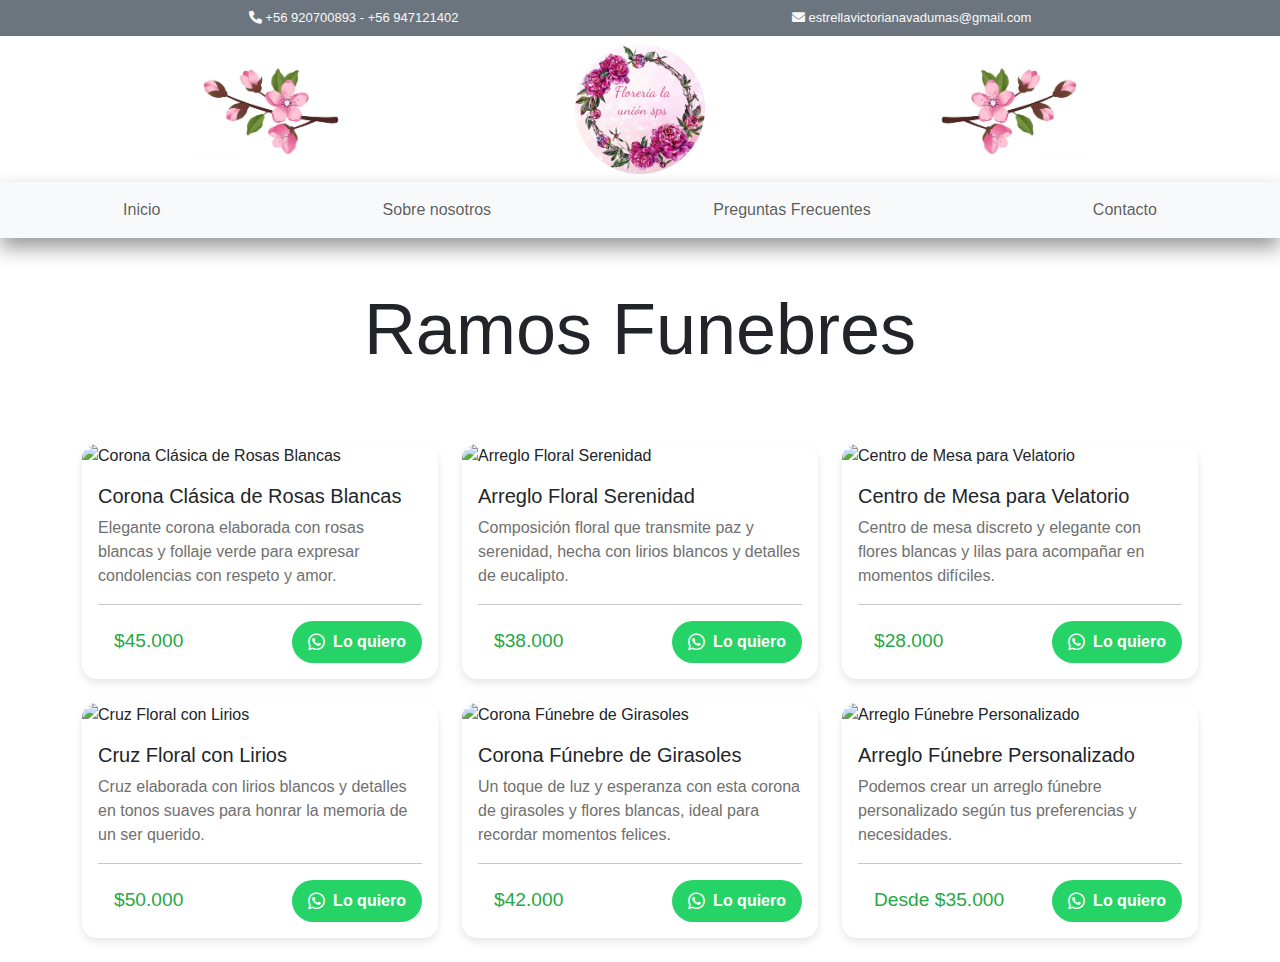
==== arreglosfunebres.html @ b2309124 "pu11" ====
<!DOCTYPE html>
<html lang="es">
<head>
  <meta charset="UTF-8">
  <meta name="viewport" content="width=device-width, initial-scale=1.0">
  <title>Arreglos Fúnebres</title>
  
  <!-- Bootstrap CSS -->
  <link href="https://cdn.jsdelivr.net/npm/bootstrap@5.3.3/dist/css/bootstrap.min.css" rel="stylesheet">

  <!-- Font Awesome para el icono de WhatsApp -->
  <link href="https://cdnjs.cloudflare.com/ajax/libs/font-awesome/6.0.0-beta3/css/all.min.css" rel="stylesheet">

  <!-- Tu CSS personalizado -->
  <link rel="stylesheet" href="./assets/css/style.css">

</head>
<body>
  <header class="bg-secondary text-light container-flex">
    <div class="container d-flex flex-wrap py-2 justify-content-around">
      <div>
        <p><i class="fa-solid fa-phone"></i>  +56 920700893 - +56 947121402</p>
      </div>
      <div>
        <p><i class="fa-solid fa-envelope"></i> estrellavictorianavadumas@gmail.com</p>
      </div>
    </div>
    <nav class="bgnav py-0">
      <div class="container d-flex justify-content-around align-items-center">
        <div class="navf"><img src="./assets/img/navflower.JPG" alt="" height="100"></div>
        <a class="navbar-brand py-2" href="./index.html">
          <img src="./assets/img/logo2.jpeg" class="rounded-circle" alt="Bootstrap" width="130" height="130">
        </a>
        <div class="navf">
          <img src="./assets/img/navflower2.jpg" alt="" height="100">
        </div>
      </div>
    </nav>
  </header>
  <nav class="navbar navbar-expand-lg bg-body-tertiary sha">
    <div class="container-fluid">
      <!-- Botón hamburguesa alineado a la derecha -->
      <button class="navbar-toggler ms-auto" type="button" data-bs-toggle="collapse" data-bs-target="#navbarNavAltMarkup" aria-controls="navbarNavAltMarkup" aria-expanded="false" aria-label="Toggle navigation">
        <span class="navbar-toggler-icon"></span>
      </button>
      <!-- Contenedor de los enlaces, alineado a la derecha -->
      <div class="collapse navbar-collapse ms-auto" id="navbarNavAltMarkup">
        <div class="navbar-nav w-100 d-flex justify-content-around">
          <a class="nav-link" href="./index.html">Inicio</a>
          <a class="nav-link" aria-current="page" href="./sn.html">Sobre nosotros</a>
          <a class="nav-link" href="./pf.html">Preguntas Frecuentes</a>
          <a class="nav-link" href="./contacto.html">Contacto</a>

        </div>
      </div>
    </div>
  </nav>
  <h1 class="text-center py-5 display-2">
    Ramos Funebres
  </h1>
  <!-- Contenedor para la grilla de arreglos fúnebres -->
  <main class="container my-4">
    <div class="row justify-content-center g-4" id="funeral-arrangements-container">
      <!-- Las cards de arreglos fúnebres se generarán aquí dinámicamente -->
    </div>
  </main>

  <!-- Bootstrap JS Bundle (Incluye Popper) -->
  <script src="https://cdn.jsdelivr.net/npm/bootstrap@5.3.3/dist/js/bootstrap.bundle.min.js"></script>
  
  <!-- Archivo JavaScript para los arreglos fúnebres -->
  <script src="./assets/js/arreglosfunebres.js"></script>

</body>
</html>
---- assets/css/style.css ----
header {
  font-size: small;
}

p {
  padding: 0;
  margin: 0;
}

menu {
  padding: 0;
}

/*COLOR FONDO NAV LOGO*/
.bgnav {
  background-color: white;
}
/*-------------------------*/


/*NAVBAR PAGINAS*/
.sha {
  box-shadow: 0 10px 20px rgba(0, 0, 0, 0.4); /* Sombra más intensa */
}
/*---------------------------*/


/*CARRUSEL DE IMAGENES*/
.carousel-item {
  position: relative; /* Para que la imagen se posicione absolutamente */
  overflow: hidden; /* Ocultamos cualquier parte de la imagen que se salga del contenedor */
  height: 450px; /* O la altura que desees para tu carrusel */
}

.carousel-item::before {
  content: ''; /* Creamos un pseudo-elemento para el fondo */
  position: absolute;
  top: 0;
  left: 0;
  width: 100%;
  height: 100%;
  background-color: rgba(255, 255, 255, 0.0); /* Fondo blanco con 20% de opacidad */
  z-index: 1; /* Aseguramos que el fondo esté sobre la imagen, pero debajo del contenido */
}

.carousel-item img {
  width: 100%; /* La imagen ocupa todo el espacio disponible */
  height: 100%; /* La imagen mantiene el tamaño del contenedor */
  object-fit: cover; /* Asegura que la imagen se recorte para cubrir el contenedor sin distorsión */
  position: absolute; /* La imagen se posiciona encima del contenedor */
  top: 0;
  left: 0;
  transition: transform 9s ease-in-out; /* Animación suave para la escala */
}

/* Aplicamos la animación solo a la imagen activa */
.carousel-item.active img {
  animation: growImage 11s ease-in-out infinite; /* Hace crecer solo la imagen */
}

/* Definición de la animación */
@keyframes growImage {
  0% {
    transform: scale(1); /* Tamaño inicial */
  }
  100% {
    transform: scale(1.20); /* Aumenta el tamaño de la imagen */
  }
}

.carousel-item-next img,
.carousel-item-prev img {
  filter: blur(2px); /* Un pequeño desenfoque para las imágenes de transición */
}

/* Estilo para el contenedor de la imagen */
.image-container {
  position: relative; /* Necesario para posicionar correctamente las imágenes */
  height: 100%;
}
/*------------------------------------------------------*/

/*TEXTO BIENVENIDOS*/
/* Estilo para el contenedor del texto */
.carousel-caption-container {
  position: absolute; /* Lo posicionamos de manera absoluta en el carrusel */
  top: 0; /* Asegura que el contenedor cubra todo el alto */
  left: 0; /* Asegura que el contenedor cubra todo el ancho */
  width: 100%; /* Asegura que el contenedor ocupe todo el ancho */
  height: 100%; /* Asegura que el contenedor ocupe todo el alto */
  display: flex; /* Activa Flexbox */
  justify-content: center; /* Centra horizontalmente */
  align-items: center; /* Centra verticalmente */
  z-index: 2; /* Asegura que el texto quede por encima de las imágenes */
  pointer-events: none; /* Evita que el texto interfiera con la interacción con el carrusel */
}
/* Estilo para el texto */
.carousel-caption {
  top: 0; /* Asegura que el contenedor cubra todo el alto */
  left: 0; /* Asegura que el contenedor cubra todo el ancho */
  width: 100%; /* Asegura que el contenedor ocupe todo el ancho */
  height: 100%; /* Asegura que el contenedor ocupe todo el alto */
  display: flex; /* Activa Flexbox */
  justify-content: center; /* Centra horizontalmente */
  align-items: center; /* Centra verticalmente */
  color: white; /* Color del texto */
  font-size: 8vw; /* Tamaño del texto */
  font-weight: bold; /* Negrita */
  text-shadow: 2px 2px 5px rgba(0, 0, 0, 0.5); /* Sombra para mejorar visibilidad */
}
/*-------------------------------------------------------------------*/


/* BOTON DE WHATSAPP*/
/* Estilo para el botón flotante de WhatsApp */
.whatsapp-btn {
  position: fixed; /* Fija el botón en la pantalla */
  bottom: 40px; /* Distancia desde el fondo */
  right: 20px; /* Distancia desde el lado derecho */
  width: 60px; /* Tamaño del botón */
  height: 60px; /* Tamaño del botón */
  border-radius: 50%; /* Hacerlo redondo */
  background-color: #25d366; /* Fondo verde de WhatsApp */
  display: flex;
  justify-content: center;
  align-items: center;
  box-shadow: 0 4px 8px rgba(0, 0, 0, 0.3); /* Sombra para darle efecto de flotante */
  z-index: 1000; /* Asegura que el botón siempre esté encima de otros elementos */
  transition: all 0.3s ease; /* Suaviza las transiciones */
}
.whatsapp-icon {
  width: 30px; /* Tamaño del icono de WhatsApp */
  height: 30px;
}
/* Efecto hover para resaltar el botón */
.whatsapp-btn:hover {
  transform: scale(1.1); /* Hace que el botón se agrande un poco cuando pasa el mouse */
}


/* BOTON DE SCROLL*/
/* Estilo para el botón de subir al principio */
.scroll-to-top-btn {
  display: none; /* Inicialmente oculto */
  position: fixed; /* Fija el botón en la pantalla */
  bottom: 120px; /* Distancia desde el fondo */
  right: 20px; /* Distancia desde el lado derecho */
  width: 60px; /* Tamaño del botón */
  height: 60px; /* Tamaño del botón */
  border-radius: 50%; /* Hace que sea redondo */
  background-color: #007bff9f; /* Fondo azul */
  color: white; /* Color del icono */
  justify-content: center;
  align-items: center;
  box-shadow: 0 4px 8px rgba(0, 0, 0, 0.3); /* Sombra para dar efecto flotante */
  z-index: 1000; /* Asegura que el botón quede encima de otros elementos */
  transition: all 0.3s ease; /* Suaviza las transiciones */
  font-size: 24px; /* Tamaño del icono */
  cursor: pointer; /* Cambia el cursor a mano cuando pasa sobre el botón */
}
/* Efecto hover para resaltar el botón */
.scroll-to-top-btn:hover {
  transform: scale(1.1); /* Agranda el botón ligeramente cuando se pasa el mouse */
}
/* Estilo para el icono dentro del botón */
.scroll-to-top-btn i {
  font-size: 30px; /* Tamaño del icono */
}
/*----------------------------------------------------*/

/*MEDIA QUERYS*/
/* Media query para pantallas más pequeñas (móviles) */
@media (max-width: 768px) {
  .carousel-item {
    height: 300px; /* Ajustamos la altura para vista móvil */
  }
  .navf {
    display: none;
  }
}

article {
  height: 160px
}

@import url('https://fonts.googleapis.com/css2?family=Raleway:ital,wght@0,100..900;1,100..900&family=Roboto:wght@300;500&display=swap');
* {
  font-family: "Roboto", sans-serif;
  font-weight: 300;
  font-style: normal;
}

.titulocard {
  font-family: "Roboto", sans-serif;
  font-weight: 300;
  font-style: normal;
  color: #212529;
}

.roboto-medium {
  font-family: "Roboto", sans-serif;
  font-weight: 500;
  font-style: normal;
  color: #28a745;
  font-size: larger;
}

.bg-green {background-color:#28a745;}

.txt-gris {color: #707070;}


/* Estilo personalizado para el botón "Ver más productos" */
.btn-view-more {
  background-color: #e91e63; /* Color rosado vibrante */
  color: white;
  padding: 12px 30px;
  font-size: 1.2rem;
  font-weight: bold;
  border-radius: 50px; /* Bordes redondeados */
  text-transform: uppercase;
  letter-spacing: 1px;
  transition: all 0.3s ease-in-out;
  text-decoration: none; /* Elimina el subrayado del enlace */
  display: inline-flex;
  align-items: center;
  gap: 10px; /* Espacio entre el texto y el icono */
  box-shadow: 0 4px 8px rgba(0, 0, 0, 0.2); /* Sombra para resaltar el botón */
}

.btn-view-more:hover {
  background-color: #d81b60; /* Color más oscuro al pasar el mouse */
  transform: scale(1.05); /* Efecto de agrandamiento sutil */
  box-shadow: 0 6px 12px rgba(0, 0, 0, 0.3); /* Sombra más pronunciada en hover */
}

.btn-view-more i {
  font-size: 1.2rem;
}


/* Estilo para las cards */
.card {
  transition: transform 0.3s ease, box-shadow 0.3s ease; /* Transición suave para el agrandamiento y la sombra */
  border: none; /* Eliminamos el borde predeterminado para un look más limpio */
  box-shadow: 0 4px 8px rgba(0, 0, 0, 0.1); /* Sombra sutil por defecto */
  border-radius: 15px; /* Bordes ligeramente redondeados para suavizar el diseño */
  overflow: hidden; /* Asegura que las imágenes no sobresalgan */
}

/* Efecto al pasar el mouse */
.card:hover {
  transform: scale(1.05); /* Agranda la card un 5% */
  box-shadow: 0 8px 16px rgba(0, 0, 0, 0.2); /* Sombra más pronunciada al hacer hover */
}

/* Estilo para las imágenes dentro de las cards */
.card-img-top {
  transition: transform 0.3s ease; /* Suaviza el efecto de la imagen */
}

/* Efecto sutil en la imagen al hacer hover */
.card:hover .card-img-top {
  transform: scale(1.05); /* La imagen también se agranda ligeramente */
}


/* Estilo para el botón de WhatsApp */
.btn-whatsapp {
  background-color: #25D366; /* Color verde de WhatsApp */
  color: white;
  padding: 8px 15px;
  border-radius: 25px;
  font-weight: bold;
  text-decoration: none;
  display: inline-flex;
  align-items: center;
  gap: 8px; /* Espacio entre el icono y el texto */
  transition: all 0.3s ease;
}

/* Efecto al pasar el mouse */
.btn-whatsapp:hover {
  background-color: #1ebe5d; /* Verde más oscuro al pasar el mouse */
  transform: scale(1.05); /* Agranda ligeramente el botón */
  box-shadow: 0 4px 8px rgba(0, 0, 0, 0.2); /* Sombra para el efecto flotante */
}

/* Icono de WhatsApp */
.btn-whatsapp i {
  font-size: 1.2rem;
}

.he {
  width: 28rem;
}

.im {
  height: 28rem;
}

.ctext {
  height: 7rem;
}

.tituloc {
  height: 3rem;
}

.card {
  width: 100%;
}

.valor {
  font-weight: bold;
}

.text-justify {
  text-align: justify;
}
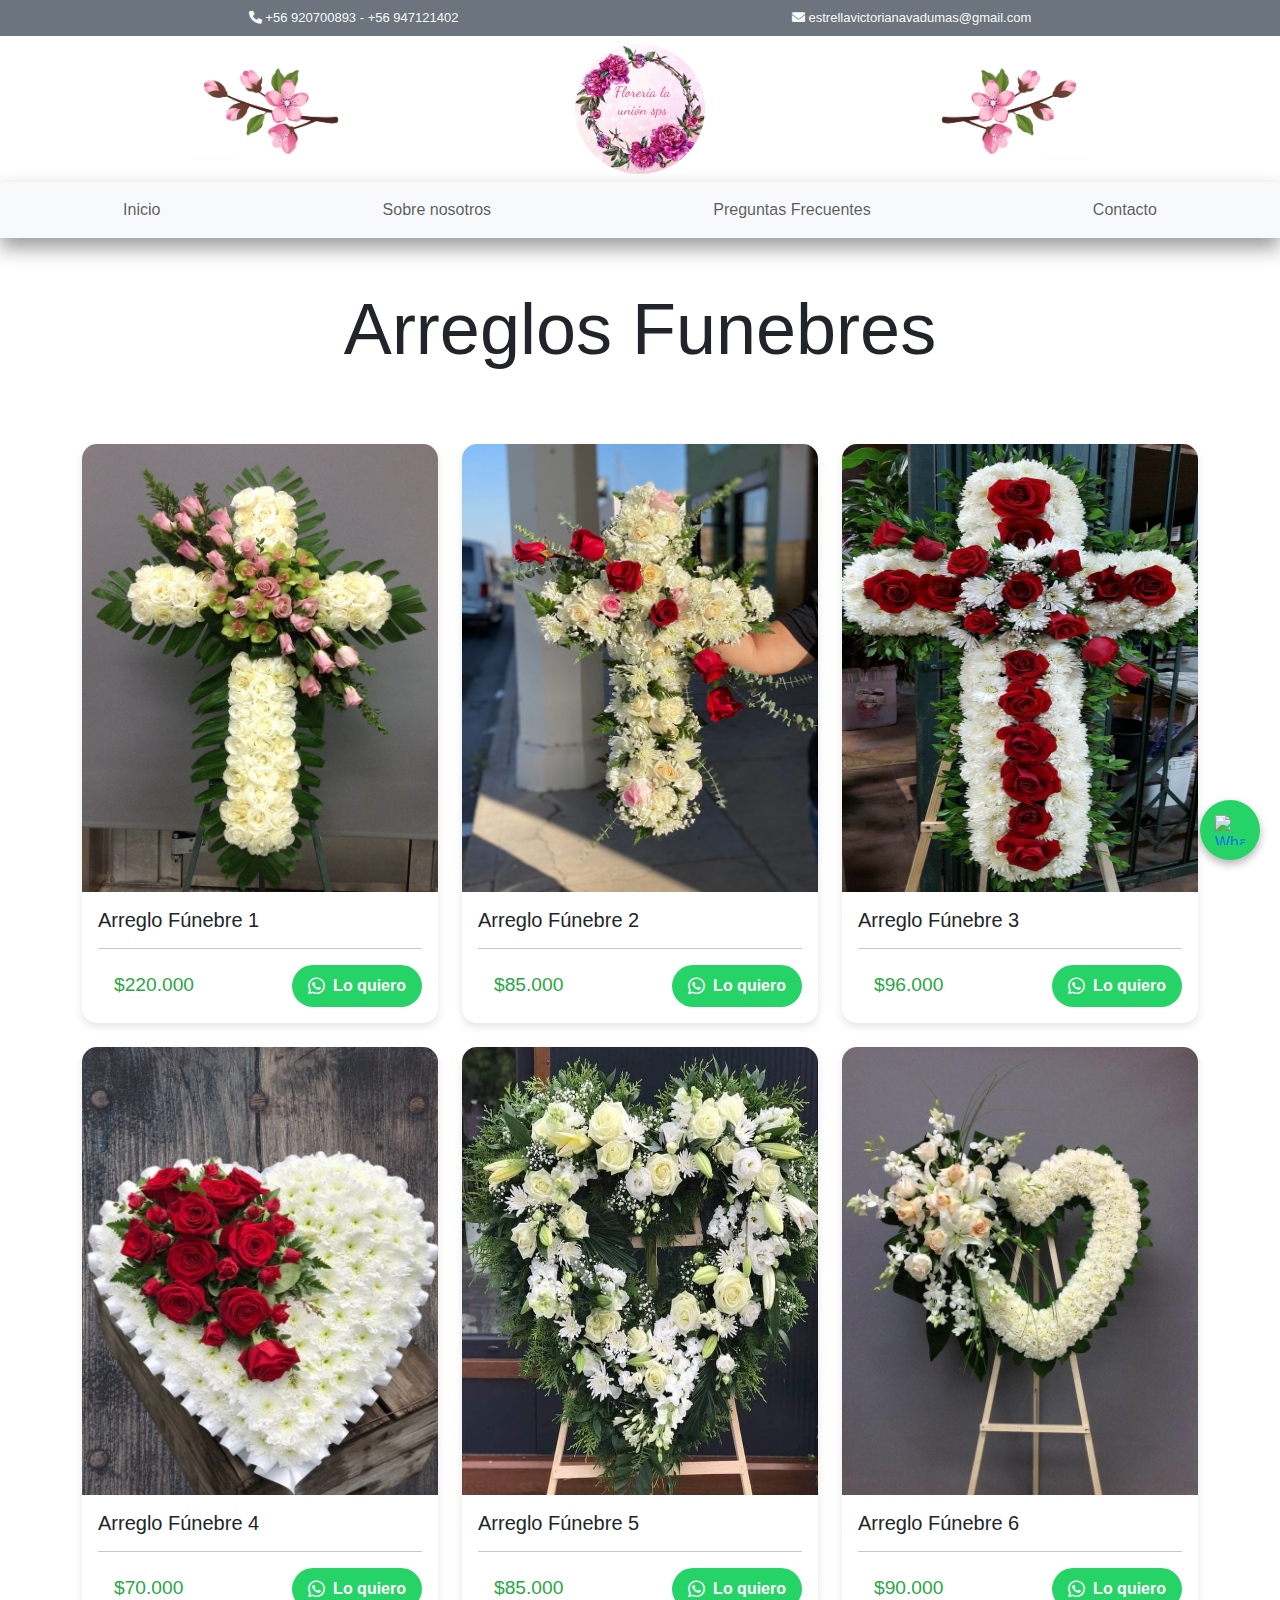
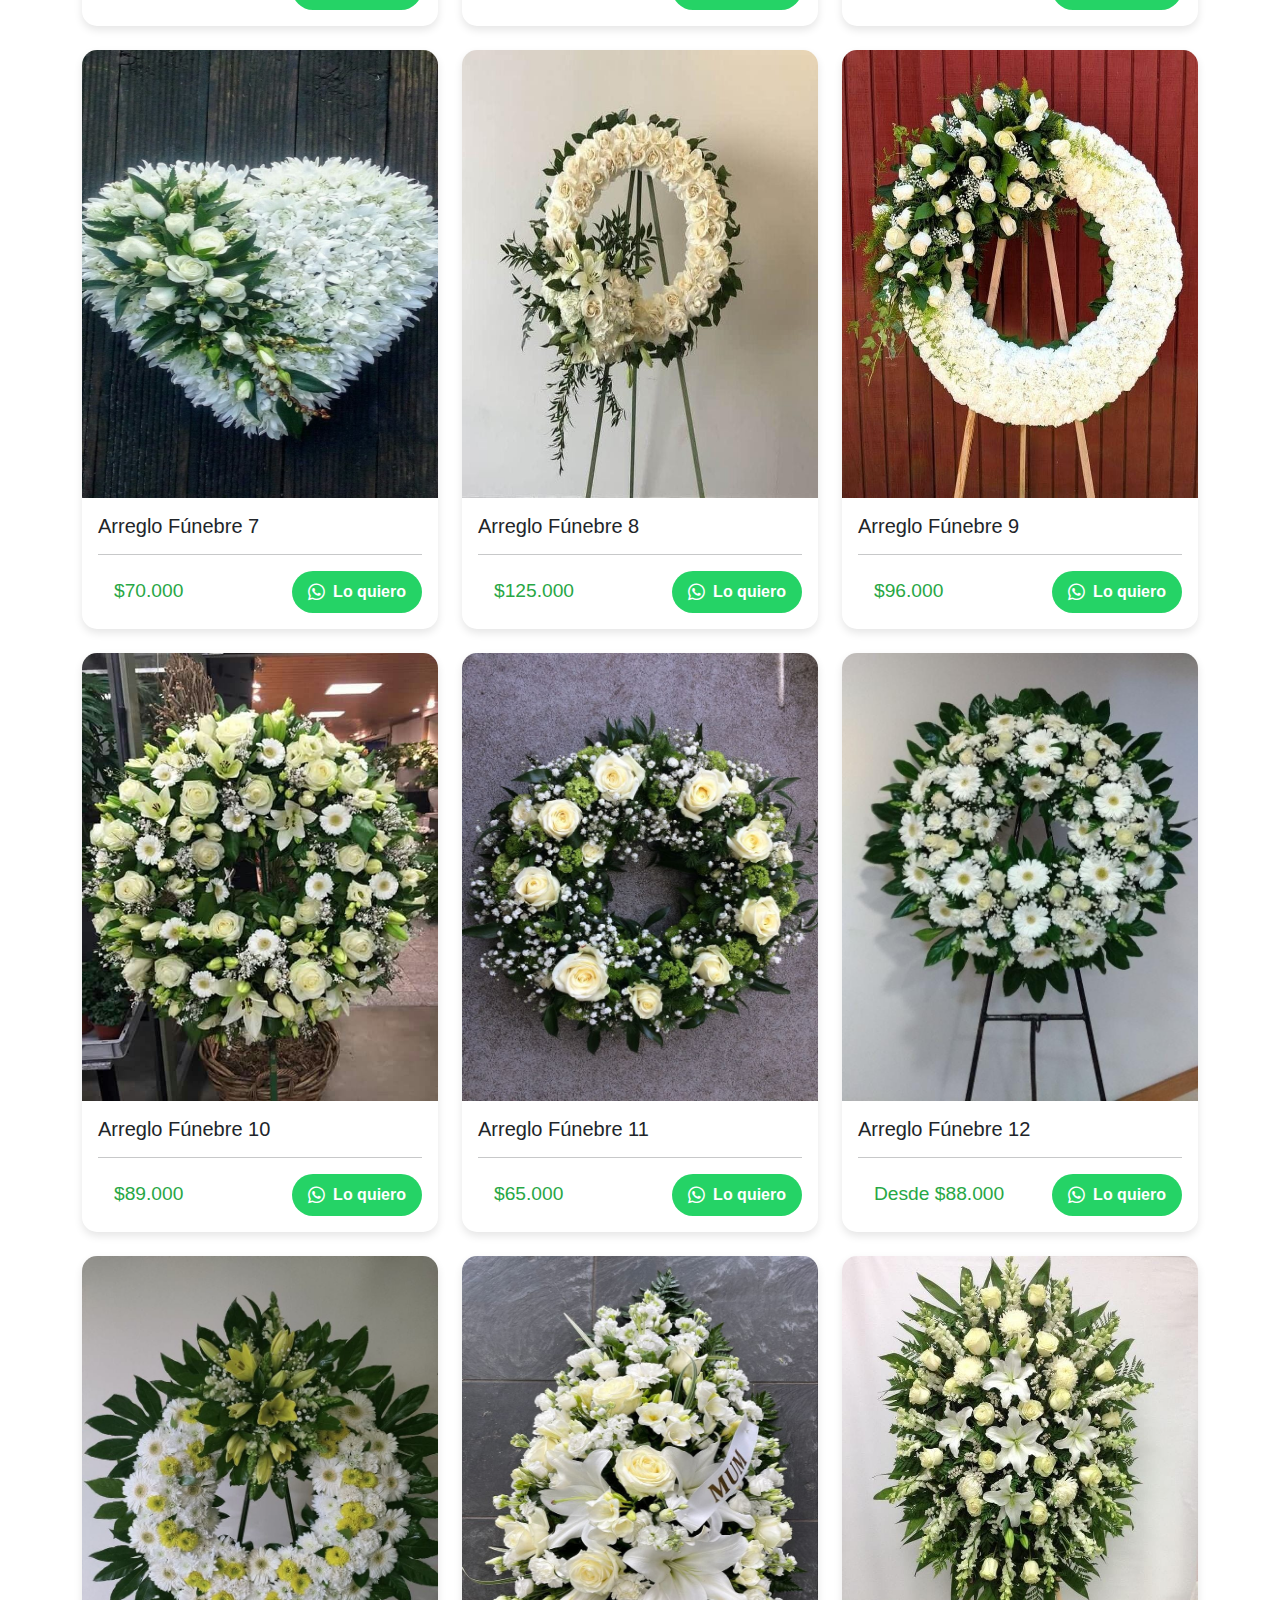
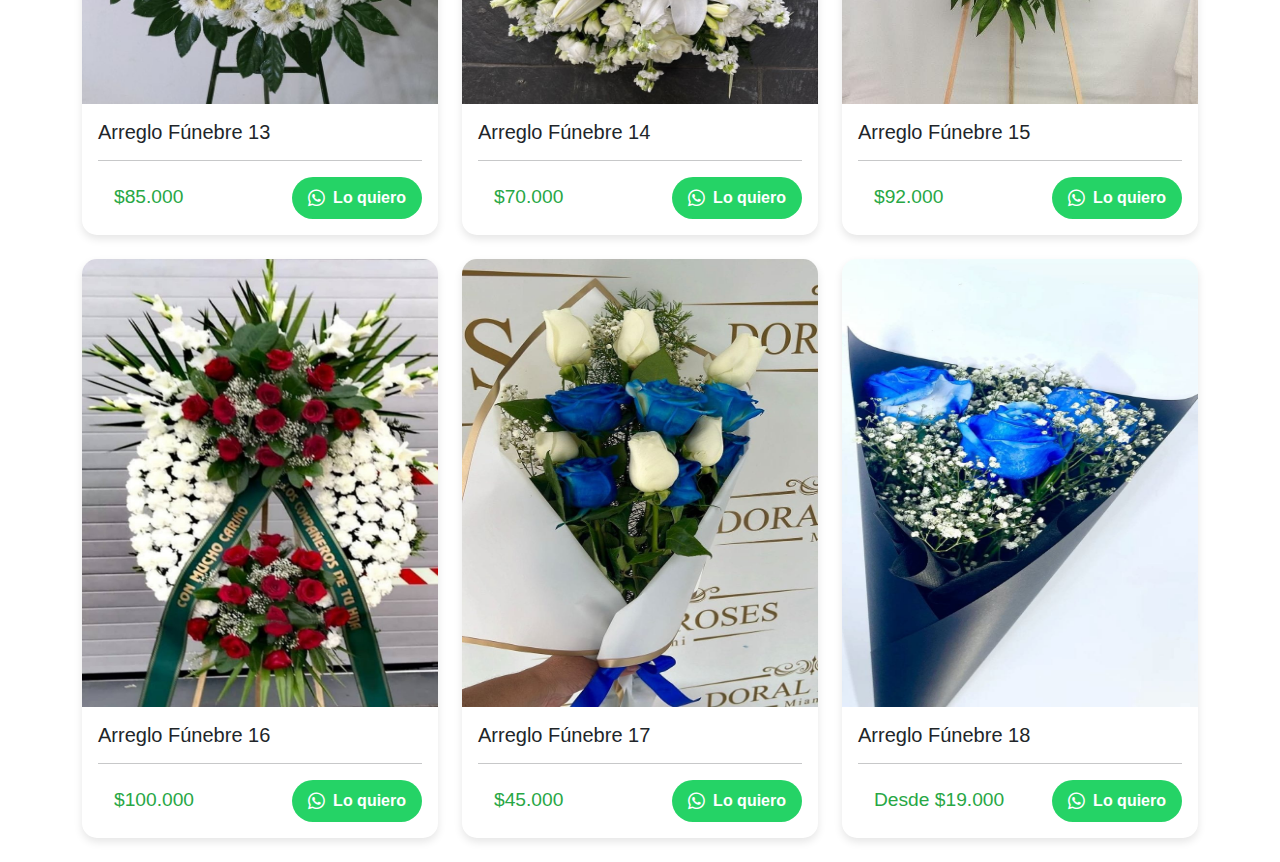
==== commit 3121d1fa: "pu13" ====
--- a/arreglosfunebres.html
+++ b/arreglosfunebres.html
@@ -56,7 +56,7 @@
     </div>
   </nav>
   <h1 class="text-center py-5 display-2">
-    Ramos Funebres
+    Arreglos Funebres
   </h1>
   <!-- Contenedor para la grilla de arreglos fúnebres -->
   <main class="container my-4">
@@ -64,6 +64,16 @@
       <!-- Las cards de arreglos fúnebres se generarán aquí dinámicamente -->
     </div>
   </main>
+
+  <!-- Botón de WhatsApp -->
+<a href="https://wa.me/1234567890" class="whatsapp-btn" target="_blank">
+  <img src="https://upload.wikimedia.org/wikipedia/commons/6/6b/WhatsApp.svg" alt="WhatsApp" class="whatsapp-icon">
+</a>
+
+<!-- Botón de subir -->
+<a href="#top" class="scroll-to-top-btn" id="scrollToTopBtn">
+  <i class="fas fa-arrow-up"></i> <!-- Icono de flecha hacia arriba -->
+</a>
 
   <!-- Bootstrap JS Bundle (Incluye Popper) -->
   <script src="https://cdn.jsdelivr.net/npm/bootstrap@5.3.3/dist/js/bootstrap.bundle.min.js"></script>
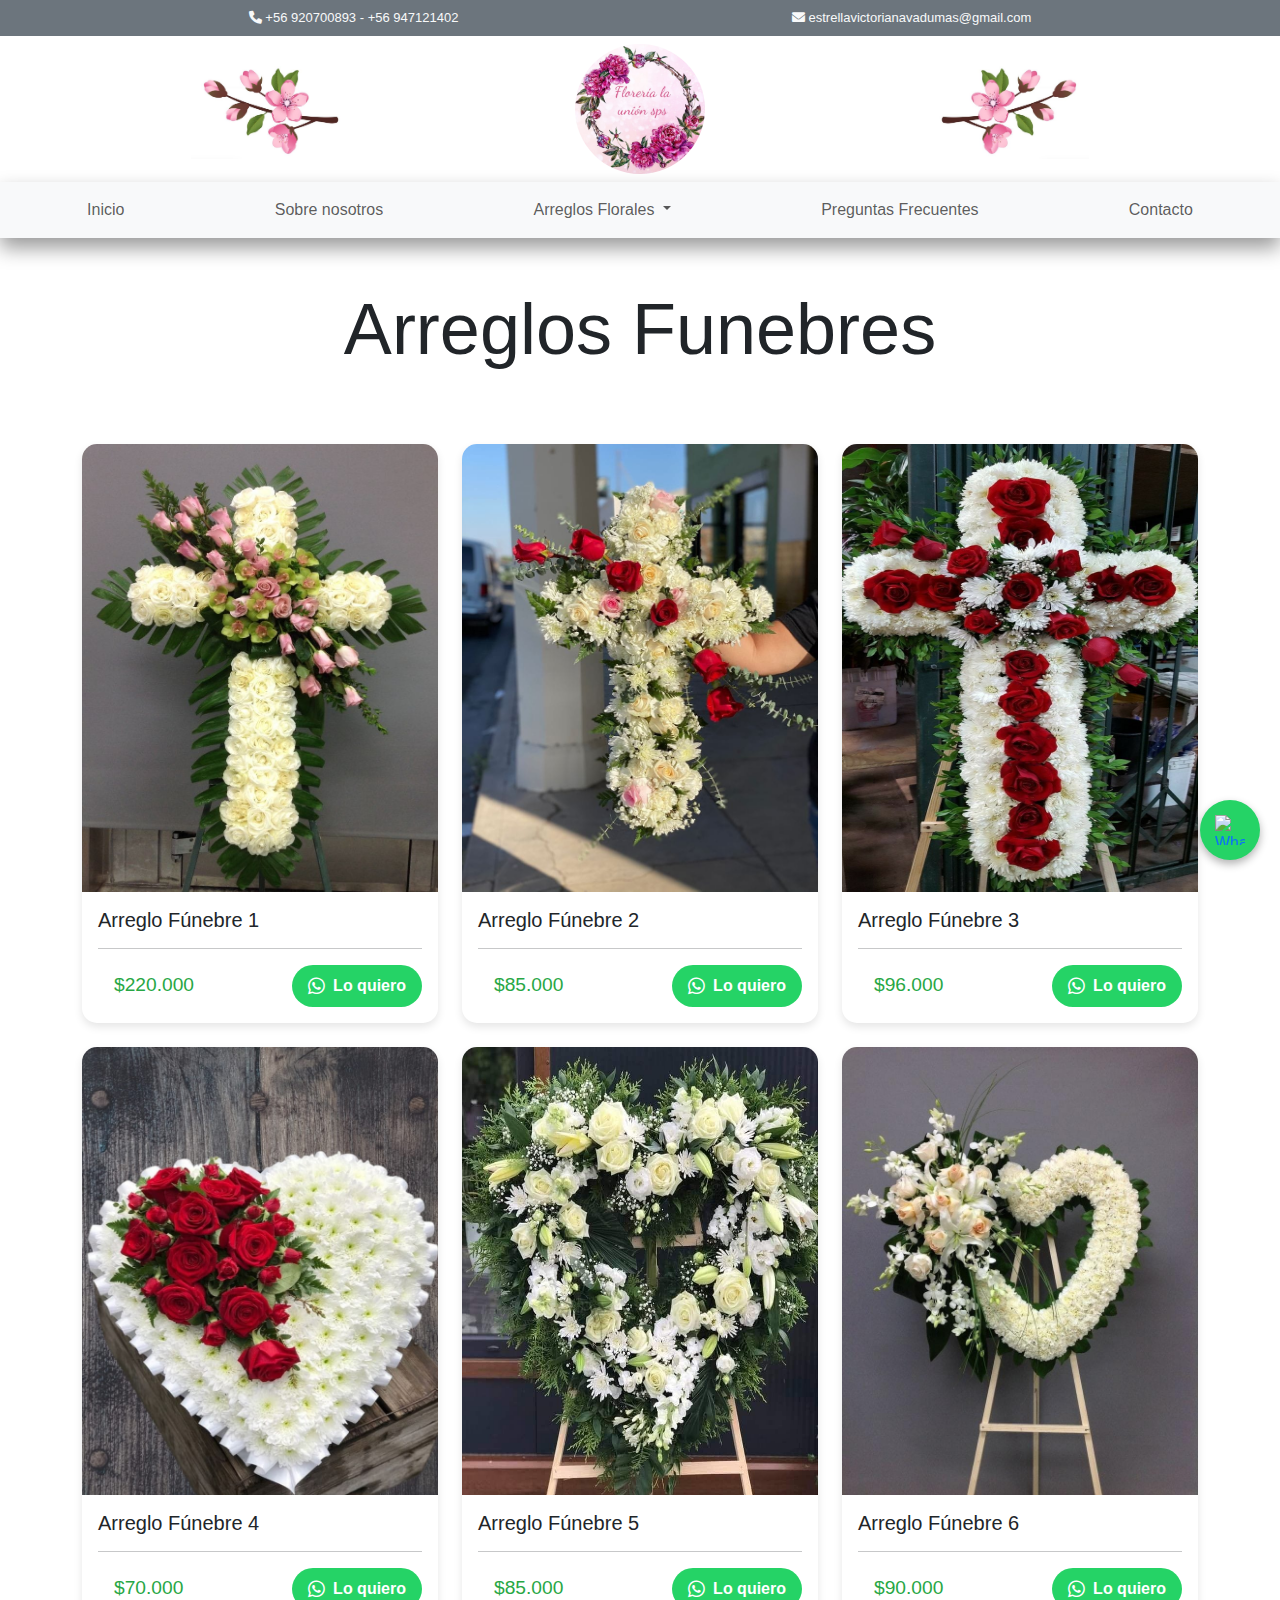
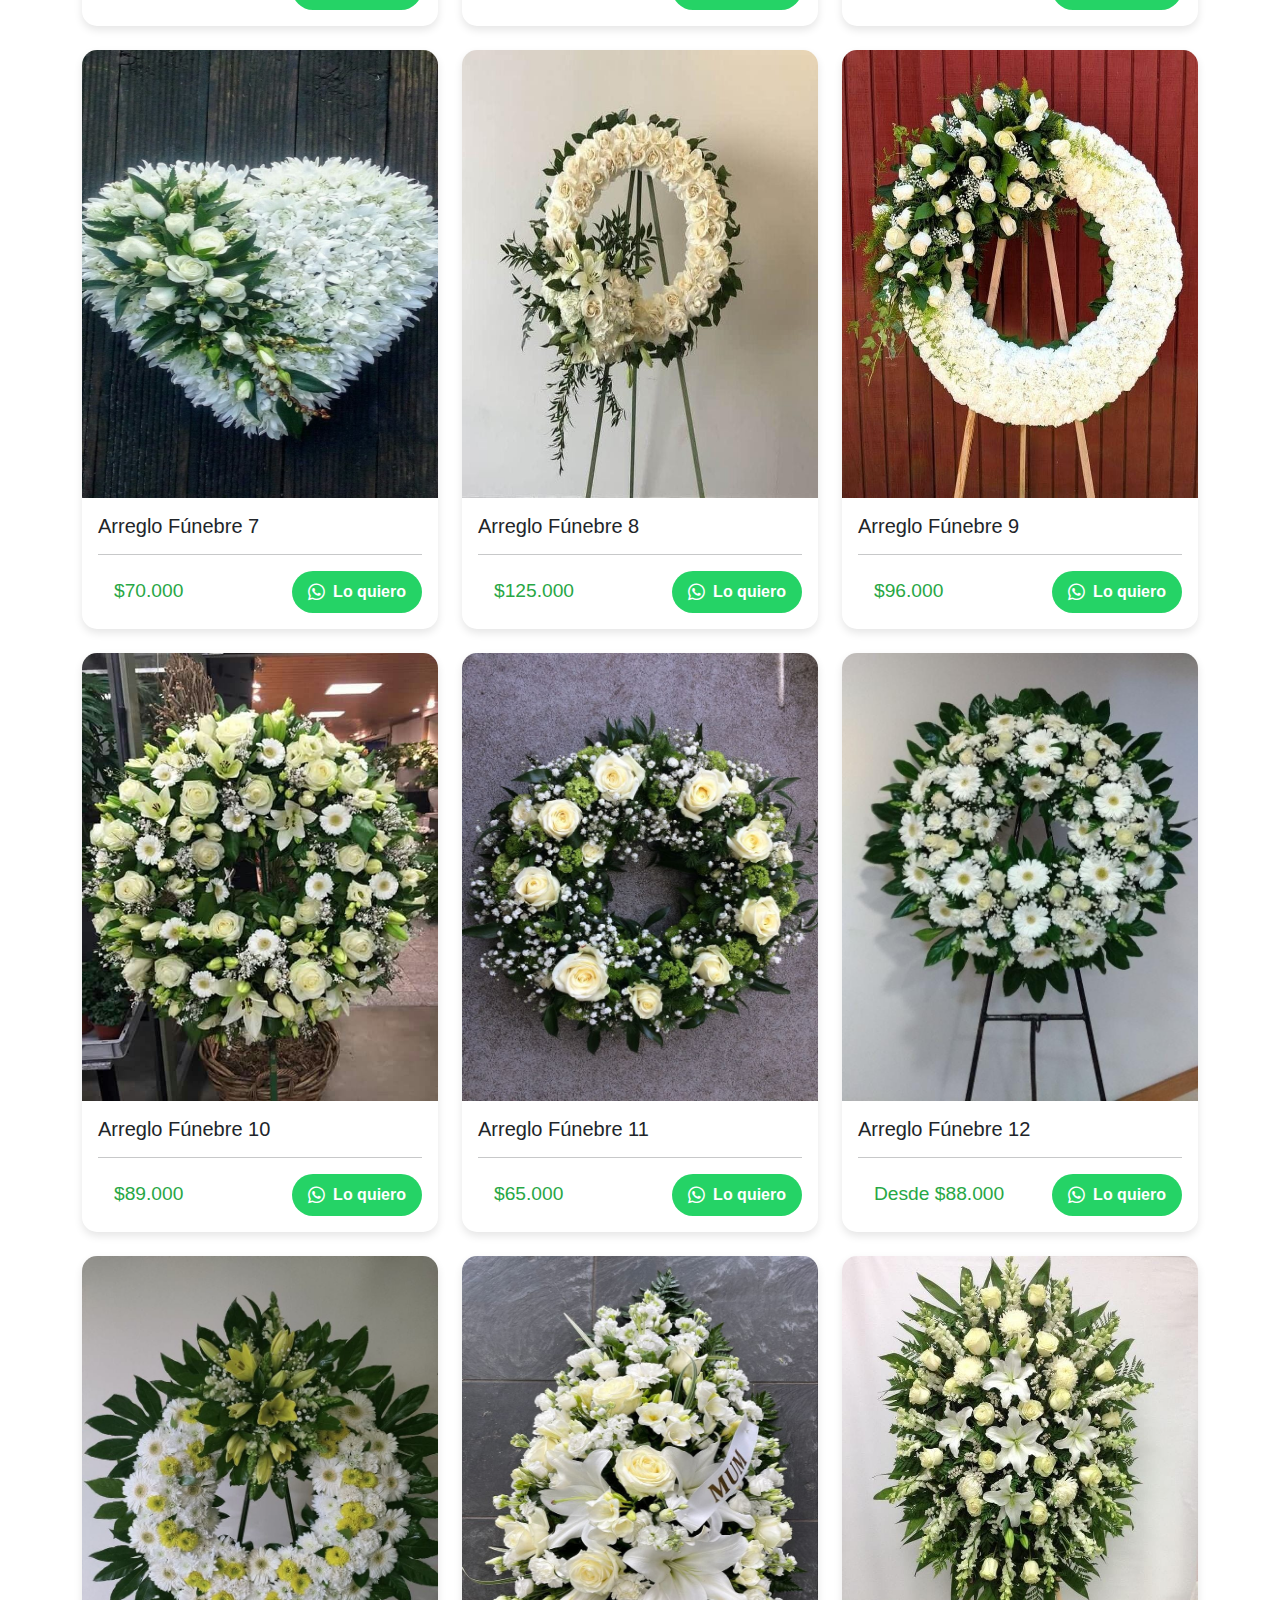
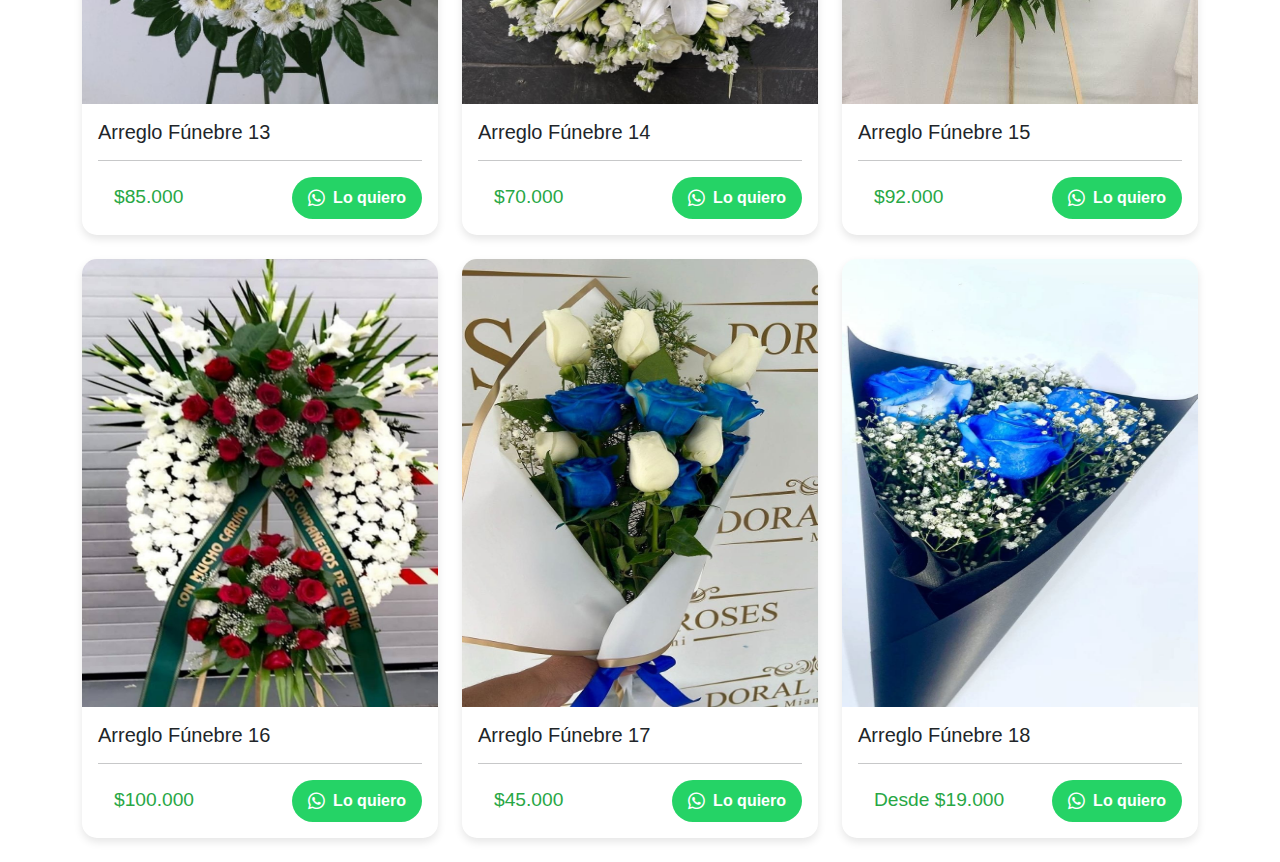
==== commit d6fa82c7: "pu14" ====
--- a/arreglosfunebres.html
+++ b/arreglosfunebres.html
@@ -48,6 +48,15 @@
         <div class="navbar-nav w-100 d-flex justify-content-around">
           <a class="nav-link" href="./index.html">Inicio</a>
           <a class="nav-link" aria-current="page" href="./sn.html">Sobre nosotros</a>
+          <div class="nav-item dropdown">
+            <a class="nav-link dropdown-toggle" href="./productos.html" id="navbarDropdown" role="button" data-bs-toggle="dropdown" aria-expanded="false">
+              Arreglos Florales
+            </a>
+            <ul class="dropdown-menu" aria-labelledby="navbarDropdown">
+              <li><a class="dropdown-item" href="./productos.html">Todos los Ramos</a></li>
+              <li><a class="dropdown-item" href="./arreglosfunebres.html">Arreglos Fúnebres</a></li>
+            </ul>
+          </div>
           <a class="nav-link" href="./pf.html">Preguntas Frecuentes</a>
           <a class="nav-link" href="./contacto.html">Contacto</a>
 
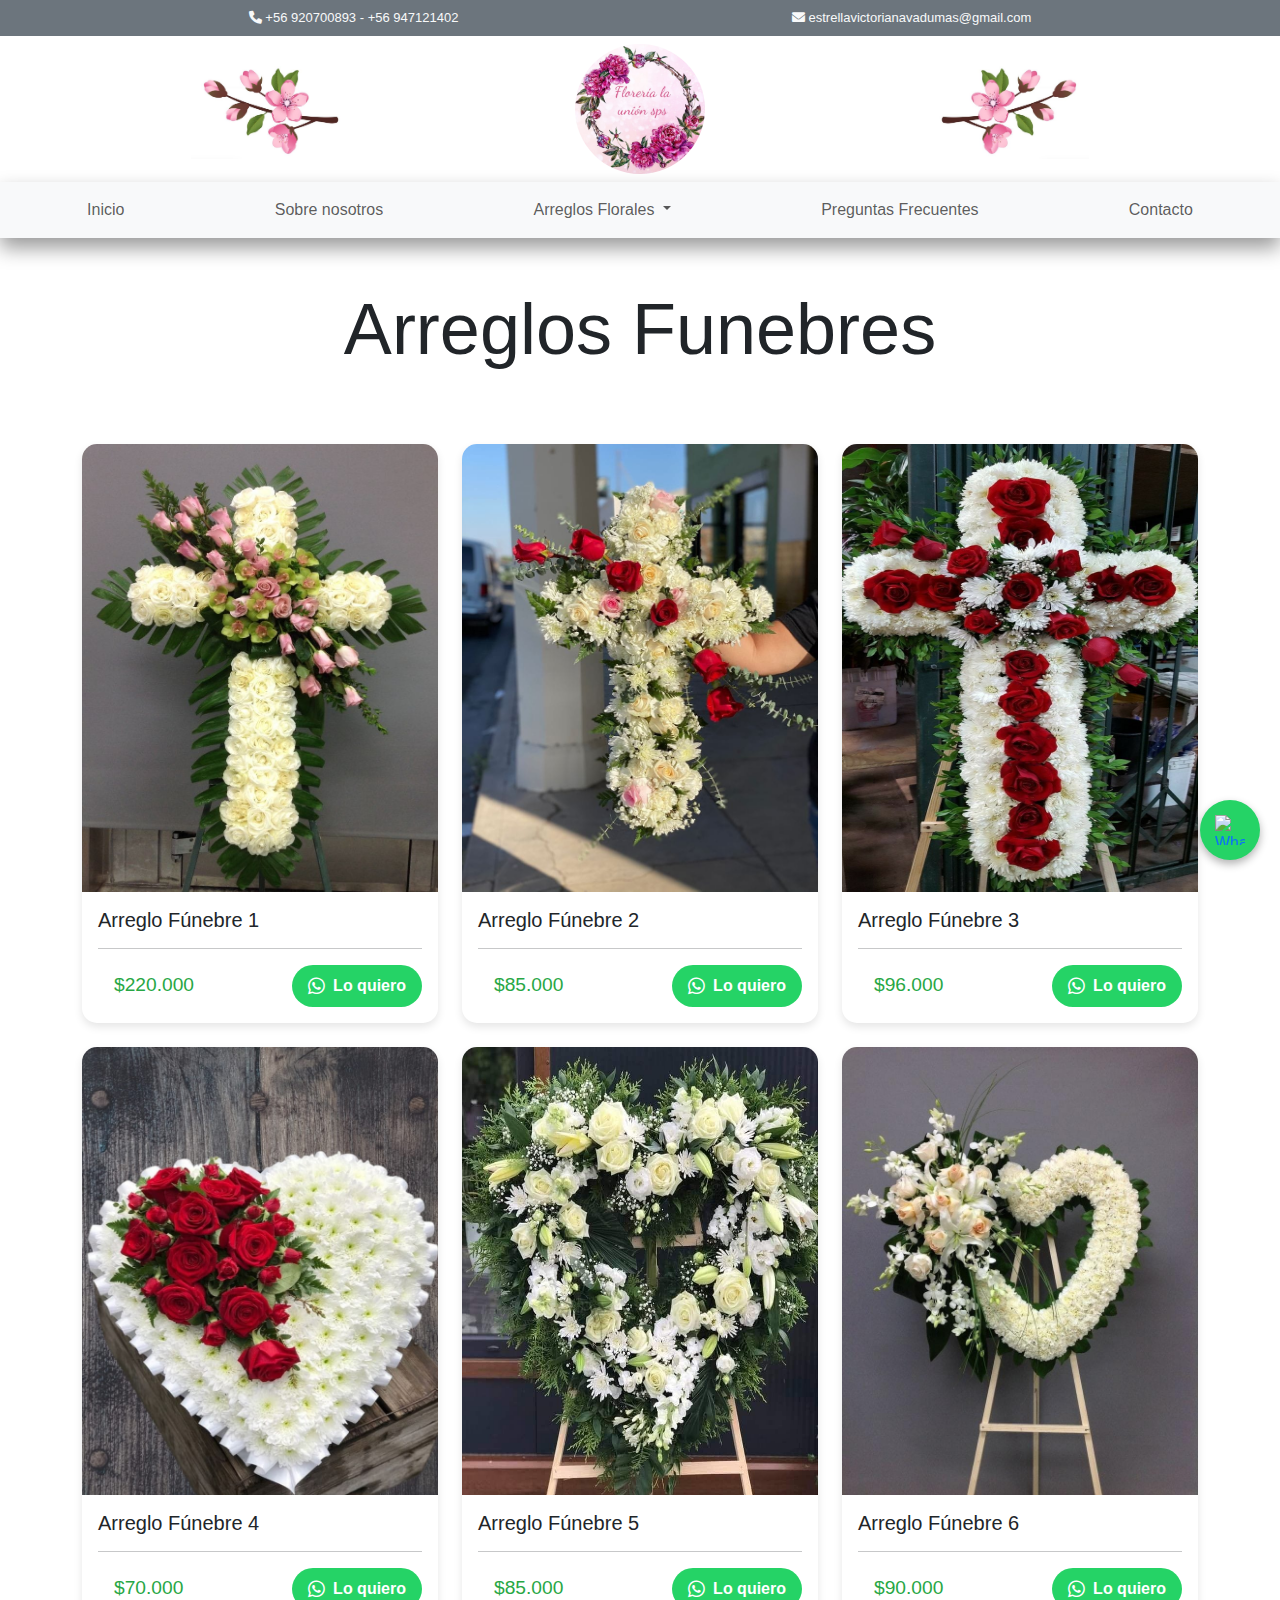
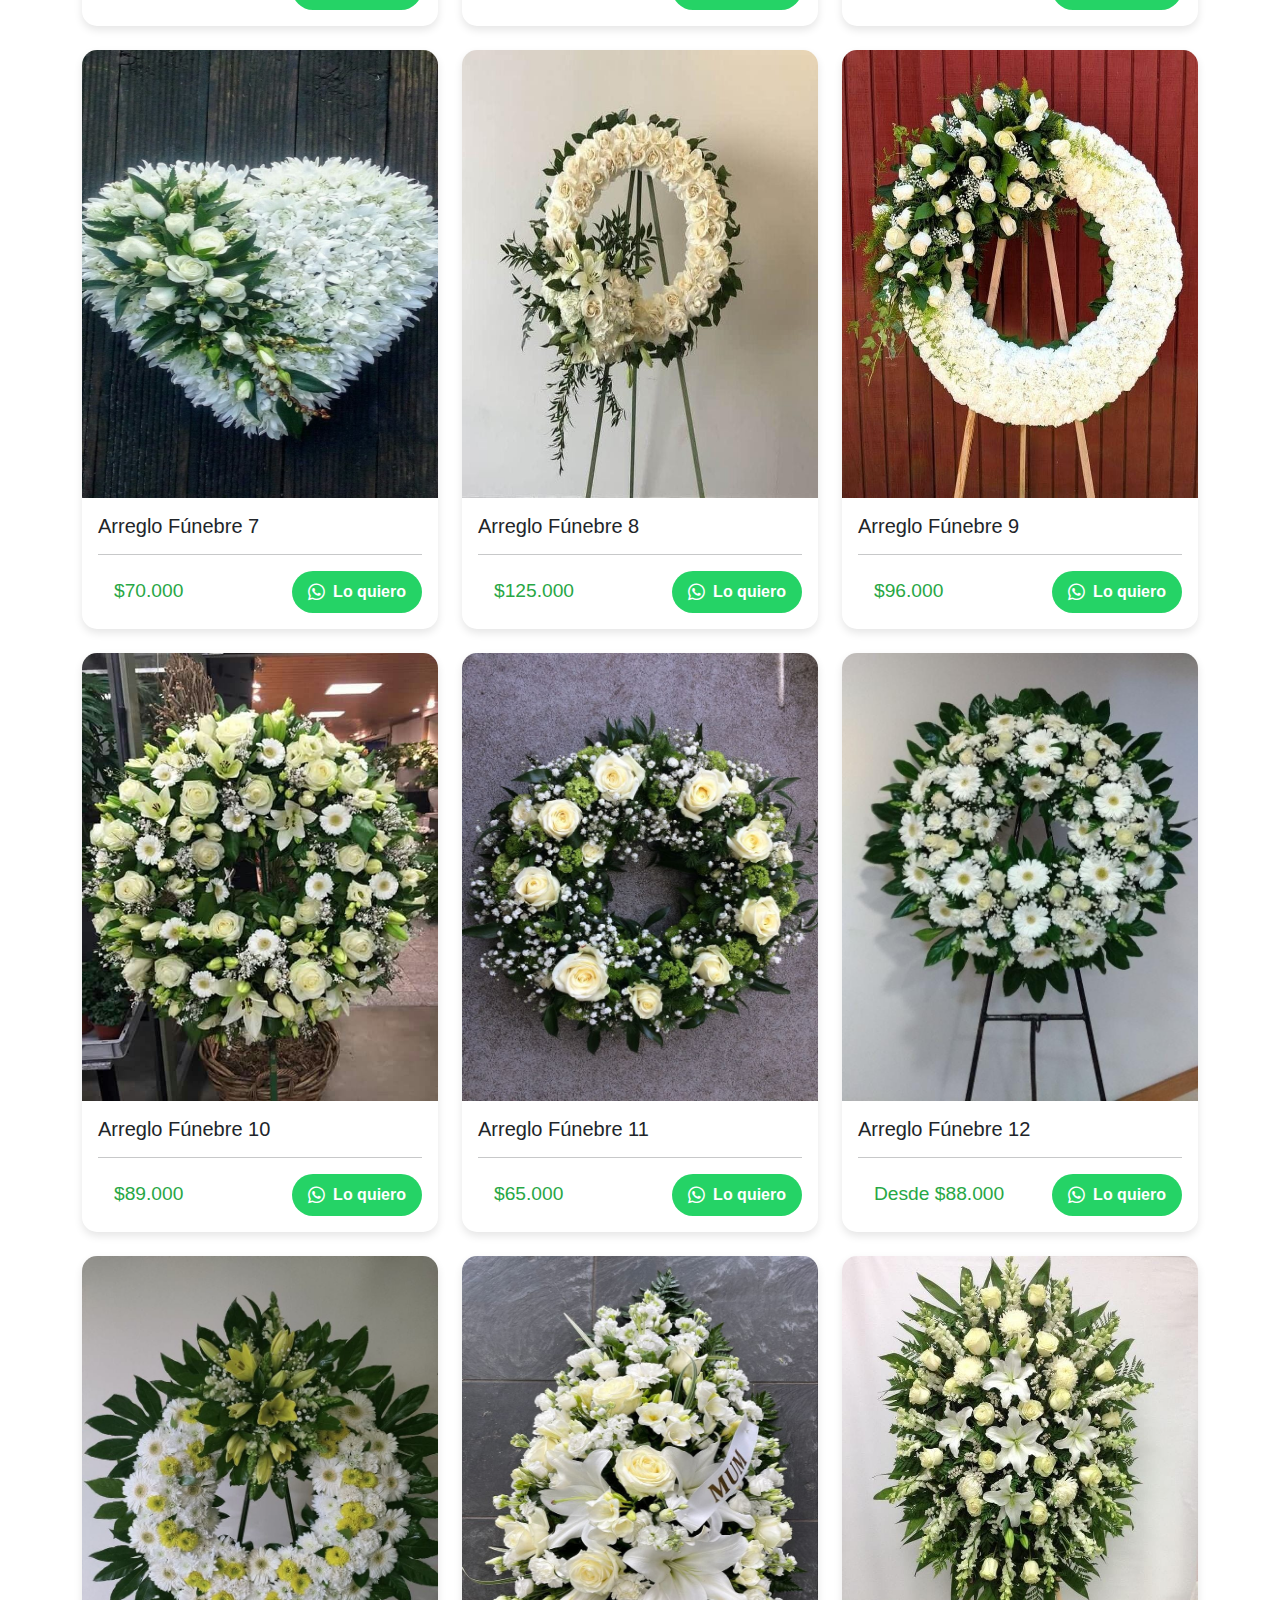
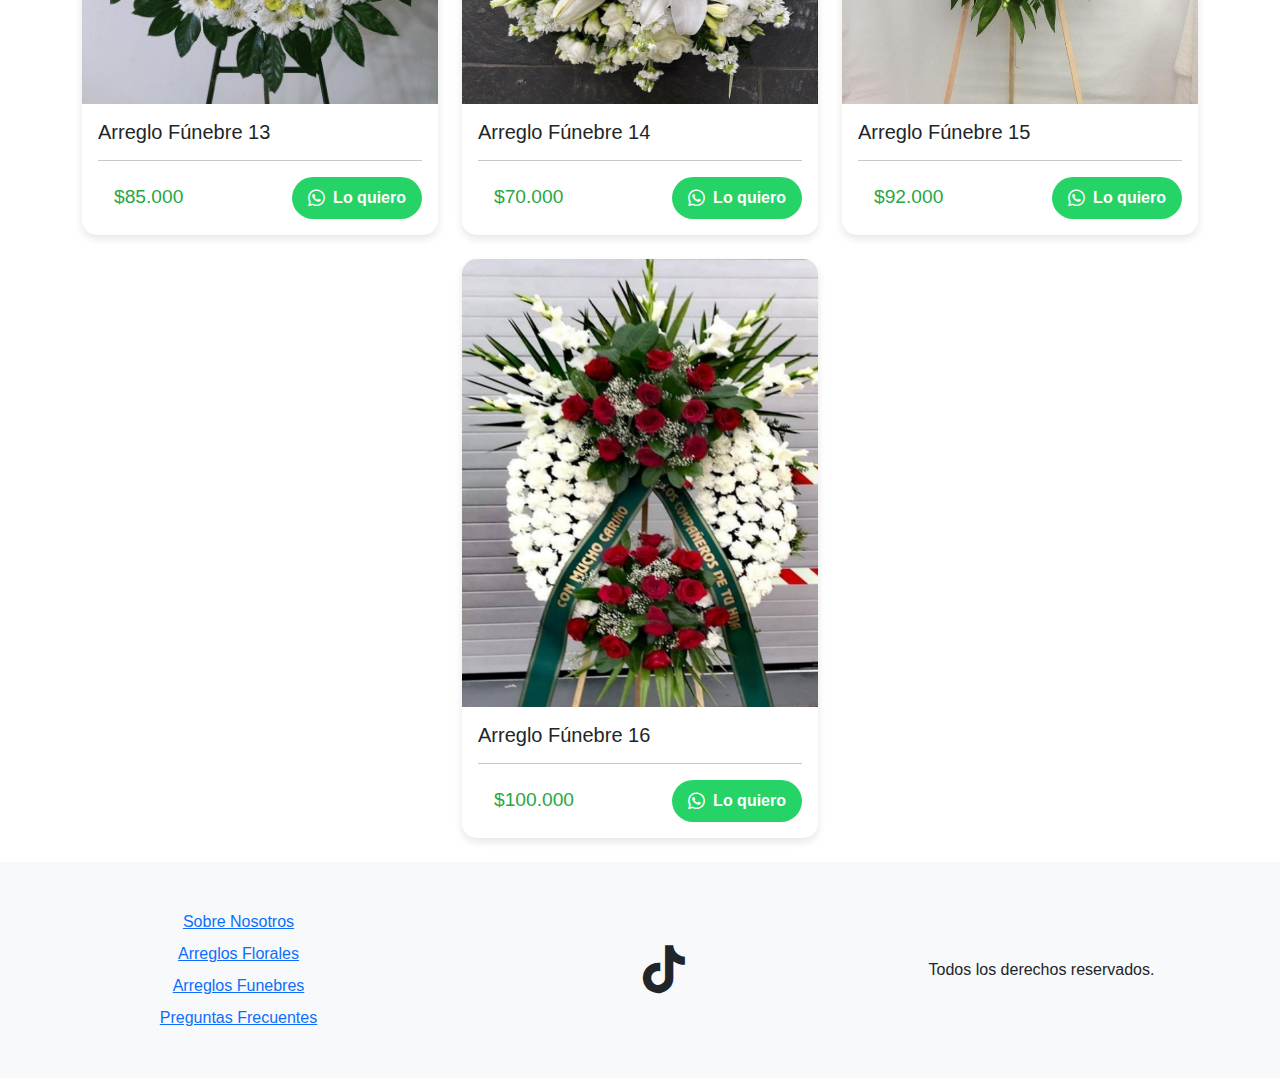
==== commit a7572be1: "pu18" ====
--- a/arreglosfunebres.html
+++ b/arreglosfunebres.html
@@ -73,6 +73,19 @@
       <!-- Las cards de arreglos fúnebres se generarán aquí dinámicamente -->
     </div>
   </main>
+  <footer class="row bg-light p-5 gap-5 justify-content-evenly align-items-center">
+    <div class="col-12 col-md-3 d-flex justify-content-center flex-column gap-2 text-center">
+      <a href="./sn.html"; class="hp">Sobre Nosotros</a>
+      <a href="./productos.html"; class="hp">Arreglos Florales</a>
+      <a href="./arreglosfunebres.html"; class="hp">Arreglos Funebres</a>
+      <a href="./pf.html"; class="hp">Preguntas Frecuentes</a>
+    </div>
+    <div class="col-12 col-md-3 d-flex justify-content-center gap-5">
+      <a href="https://www.instagram.com/floresadomicilio777" target="_blank"><i class="fa-brands fa-square-instagram fa-3x bg-insta active"></i></a>
+      <a href="https://www.tiktok.com/@florera.la.unin.s?_t=ZM-8ttcNoj8LJ8&_r=1" target="_blank"><i class="fa-brands fa-tiktok fa-3x text-dark"></i></a>
+    </div>
+    <div class="col-12 col-md-3 d-flex justify-content-center"><p>Todos los derechos reservados.</p></div>
+  </footer>
 
   <!-- Botón de WhatsApp -->
 <a href="https://wa.me/1234567890" class="whatsapp-btn" target="_blank">
--- a/assets/css/style.css
+++ b/assets/css/style.css
@@ -317,4 +317,10 @@
 
 .text-justify {
   text-align: justify;
+}
+
+.bg-insta {
+  background: linear-gradient(to right, #ffba00, #ff0067);
+  -webkit-background-clip: text;
+  -webkit-text-fill-color: transparent;
 }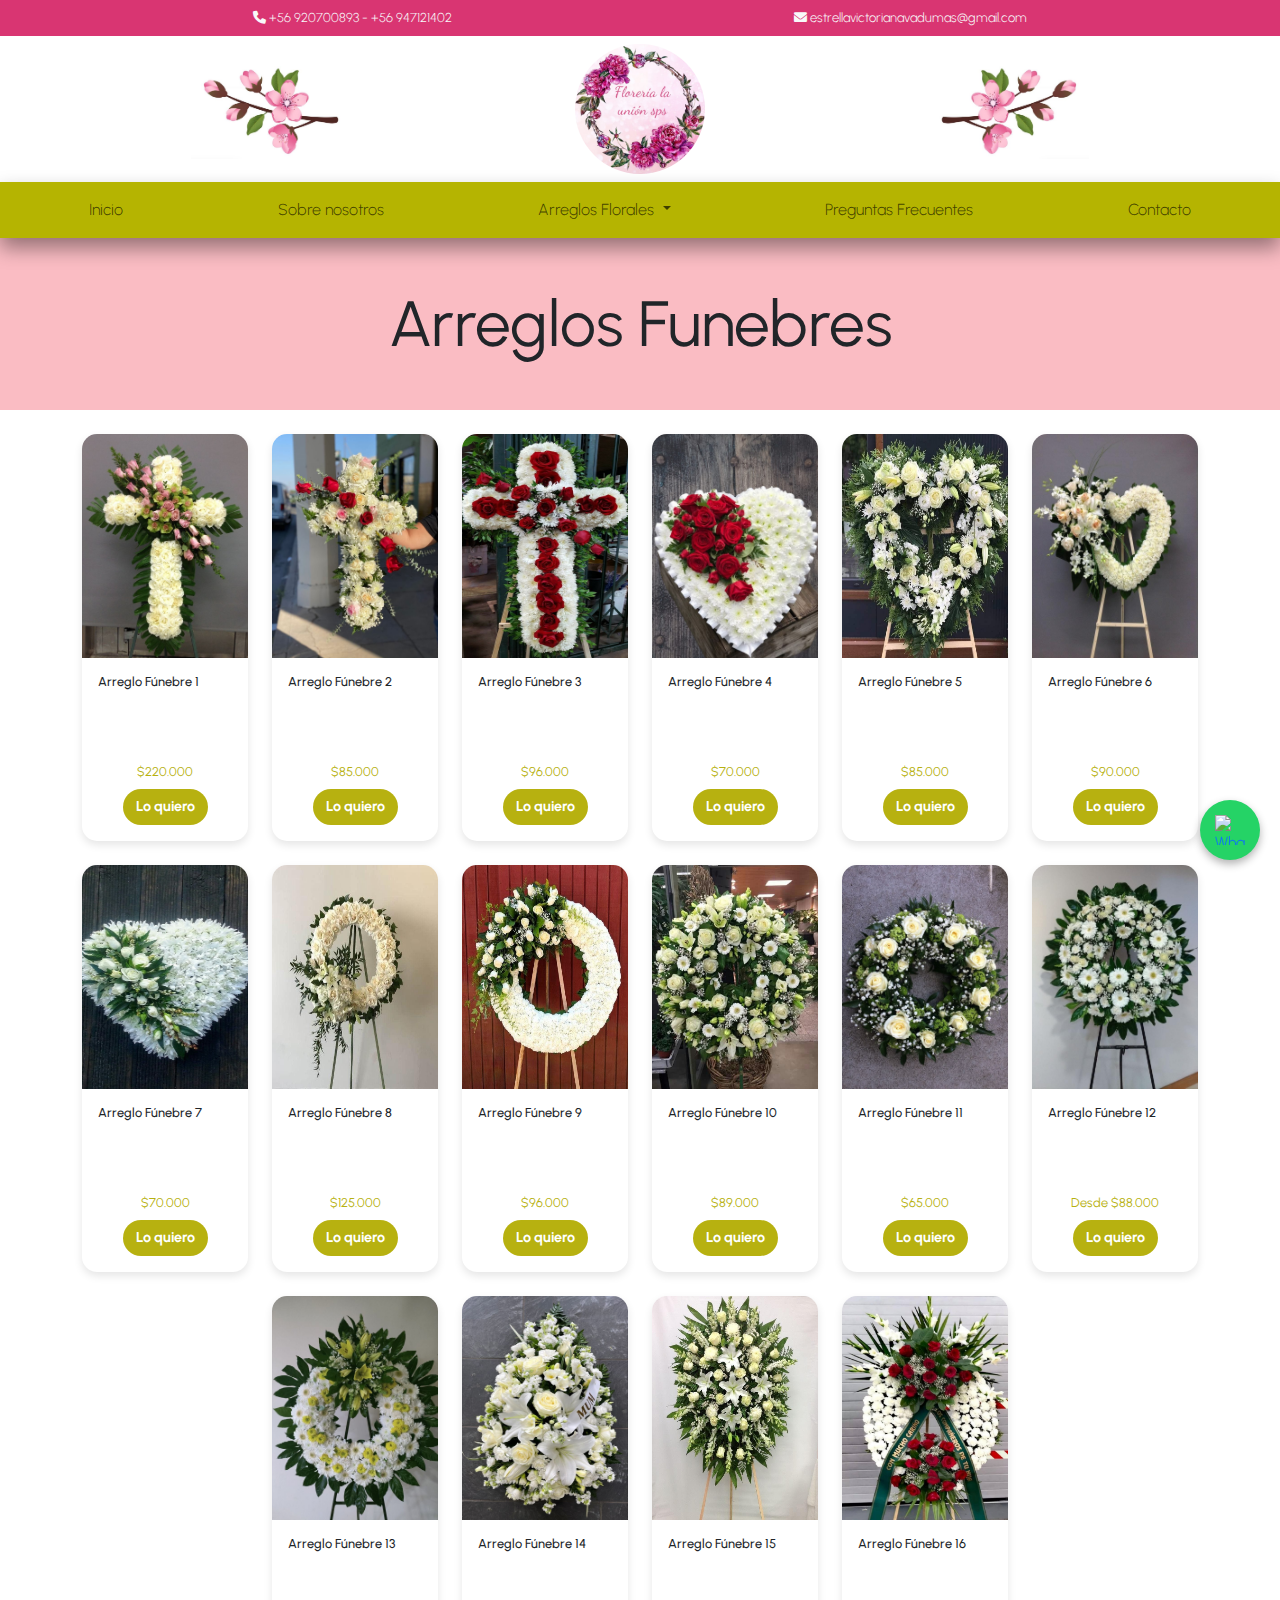
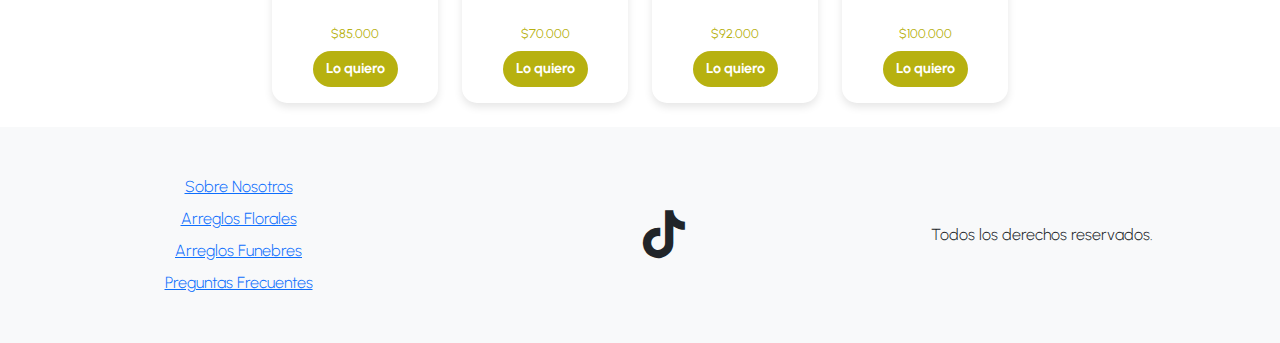
==== commit 6d6da94f: "cambio7" ====
--- a/arreglosfunebres.html
+++ b/arreglosfunebres.html
@@ -16,7 +16,7 @@
 
 </head>
 <body>
-  <header class="bg-secondary text-light container-flex">
+  <header class="bg-uniondark text-light container-flex">
     <div class="container d-flex flex-wrap py-2 justify-content-around">
       <div>
         <p><i class="fa-solid fa-phone"></i>  +56 920700893 - +56 947121402</p>
@@ -37,7 +37,7 @@
       </div>
     </nav>
   </header>
-  <nav class="navbar navbar-expand-lg bg-body-tertiary sha">
+  <nav class="navbar navbar-expand-lg bg-nav sha">
     <div class="container-fluid">
       <!-- Botón hamburguesa alineado a la derecha -->
       <button class="navbar-toggler ms-auto" type="button" data-bs-toggle="collapse" data-bs-target="#navbarNavAltMarkup" aria-controls="navbarNavAltMarkup" aria-expanded="false" aria-label="Toggle navigation">
@@ -64,7 +64,7 @@
       </div>
     </div>
   </nav>
-  <h1 class="text-center py-5 display-2">
+  <h1 class="text-center display-3 pt-5 pb-5 bgrosado mb-0 urbanist">
     Arreglos Funebres
   </h1>
   <!-- Contenedor para la grilla de arreglos fúnebres -->
--- a/assets/css/style.css
+++ b/assets/css/style.css
@@ -1,3 +1,13 @@
+@import url('https://fonts.googleapis.com/css2?family=Calligraffitti&family=Roboto:ital,wght@0,100..900;1,100..900&family=Special+Elite&family=Urbanist:ital,wght@0,100..900;1,100..900&display=swap');
+
+* {
+  font-family: "Urbanist", serif;
+  font-optical-sizing: auto;
+  font-weight: 300;
+  font-style: normal;
+}
+
+
 header {
   font-size: small;
 }
@@ -23,6 +33,7 @@
   box-shadow: 0 10px 20px rgba(0, 0, 0, 0.4); /* Sombra más intensa */
 }
 /*---------------------------*/
+
 
 
 /*CARRUSEL DE IMAGENES*/
@@ -30,6 +41,7 @@
   position: relative; /* Para que la imagen se posicione absolutamente */
   overflow: hidden; /* Ocultamos cualquier parte de la imagen que se salga del contenedor */
   height: 450px; /* O la altura que desees para tu carrusel */
+  margin-right: ;
 }
 
 .carousel-item::before {
@@ -157,6 +169,7 @@
   transition: all 0.3s ease; /* Suaviza las transiciones */
   font-size: 24px; /* Tamaño del icono */
   cursor: pointer; /* Cambia el cursor a mano cuando pasa sobre el botón */
+  position: fixed;
 }
 /* Efecto hover para resaltar el botón */
 .scroll-to-top-btn:hover {
@@ -168,46 +181,17 @@
 }
 /*----------------------------------------------------*/
 
-/*MEDIA QUERYS*/
-/* Media query para pantallas más pequeñas (móviles) */
-@media (max-width: 768px) {
-  .carousel-item {
-    height: 300px; /* Ajustamos la altura para vista móvil */
-  }
-  .navf {
-    display: none;
-  }
-}
-
 article {
   height: 160px
 }
 
-@import url('https://fonts.googleapis.com/css2?family=Raleway:ital,wght@0,100..900;1,100..900&family=Roboto:wght@300;500&display=swap');
-* {
-  font-family: "Roboto", sans-serif;
-  font-weight: 300;
+.roboto-medium {
+  font-weight: 400;
+  font-size: 0.8rem;
   font-style: normal;
-}
-
-.titulocard {
-  font-family: "Roboto", sans-serif;
-  font-weight: 300;
-  font-style: normal;
-  color: #212529;
-}
-
-.roboto-medium {
-  font-family: "Roboto", sans-serif;
-  font-weight: 500;
-  font-style: normal;
-  color: #28a745;
-  font-size: larger;
-}
-
-.bg-green {background-color:#28a745;}
-
-.txt-gris {color: #707070;}
+  color: #b7b110;
+}
+
 
 
 /* Estilo personalizado para el botón "Ver más productos" */
@@ -265,46 +249,44 @@
 }
 
 
-/* Estilo para el botón de WhatsApp */
+/* Estilo para el botón Lo Quiero */
 .btn-whatsapp {
-  background-color: #25D366; /* Color verde de WhatsApp */
+  background-color: #b7b110; /* Color verde de WhatsApp */
   color: white;
-  padding: 8px 15px;
   border-radius: 25px;
   font-weight: bold;
   text-decoration: none;
+  font-size: 0.9rem;
   display: inline-flex;
   align-items: center;
-  gap: 8px; /* Espacio entre el icono y el texto */
   transition: all 0.3s ease;
 }
 
 /* Efecto al pasar el mouse */
 .btn-whatsapp:hover {
-  background-color: #1ebe5d; /* Verde más oscuro al pasar el mouse */
+  background-color: #db3873; /* Verde más oscuro al pasar el mouse */
+  color: #ffffff;
   transform: scale(1.05); /* Agranda ligeramente el botón */
   box-shadow: 0 4px 8px rgba(0, 0, 0, 0.2); /* Sombra para el efecto flotante */
 }
 
-/* Icono de WhatsApp */
-.btn-whatsapp i {
-  font-size: 1.2rem;
-}
-
 .he {
   width: 28rem;
 }
 
 .im {
-  height: 28rem;
+  height: 14rem;
 }
 
 .ctext {
-  height: 7rem;
+  height: rem;
+  padding-bottom: 1rem;
 }
 
 .tituloc {
-  height: 3rem;
+  height: 5rem;
+  color: #212529;
+  font-size: 0.8rem;
 }
 
 .card {
@@ -323,4 +305,65 @@
   background: linear-gradient(to right, #ffba00, #ff0067);
   -webkit-background-clip: text;
   -webkit-text-fill-color: transparent;
-}+}
+
+.asd {
+  height: 200px;
+}
+
+.bgrosado {
+  background-color: #f1516462;
+  ;
+}
+
+.urbanist {
+  font-family: "Urbanist", serif;
+  font-optical-sizing: auto;
+  font-weight: 400;
+  font-style: normal;
+}
+
+.bg-uniondark {
+  background-color: #d93572;
+}
+
+.bg-nav {
+  background-color: #b5b401;
+}
+
+.bg-darkk {
+  background-color: rgba(0, 0, 0, 0.301);
+  width: 100%;
+}
+
+.txt-gris {
+  color: #707070;
+  font-size: 0.8rem;
+}
+
+.item {
+  font-size: 0.8rem;
+  padding-bottom: 1rem;
+}
+
+
+/*MEDIA QUERYS*/
+/* Media query para pantallas más pequeñas (móviles) */
+@media (max-width: 768px) {
+  .carousel-item {
+    height: 300px; /* Ajustamos la altura para vista móvil */
+  }
+  .navf {
+    display: none;
+  }
+  .tituloc {
+    height: 2.5rem;
+    
+  }
+  .im {
+    height: 10rem;
+  }
+}
+
+@media
+/*--------------------------------------------------------*/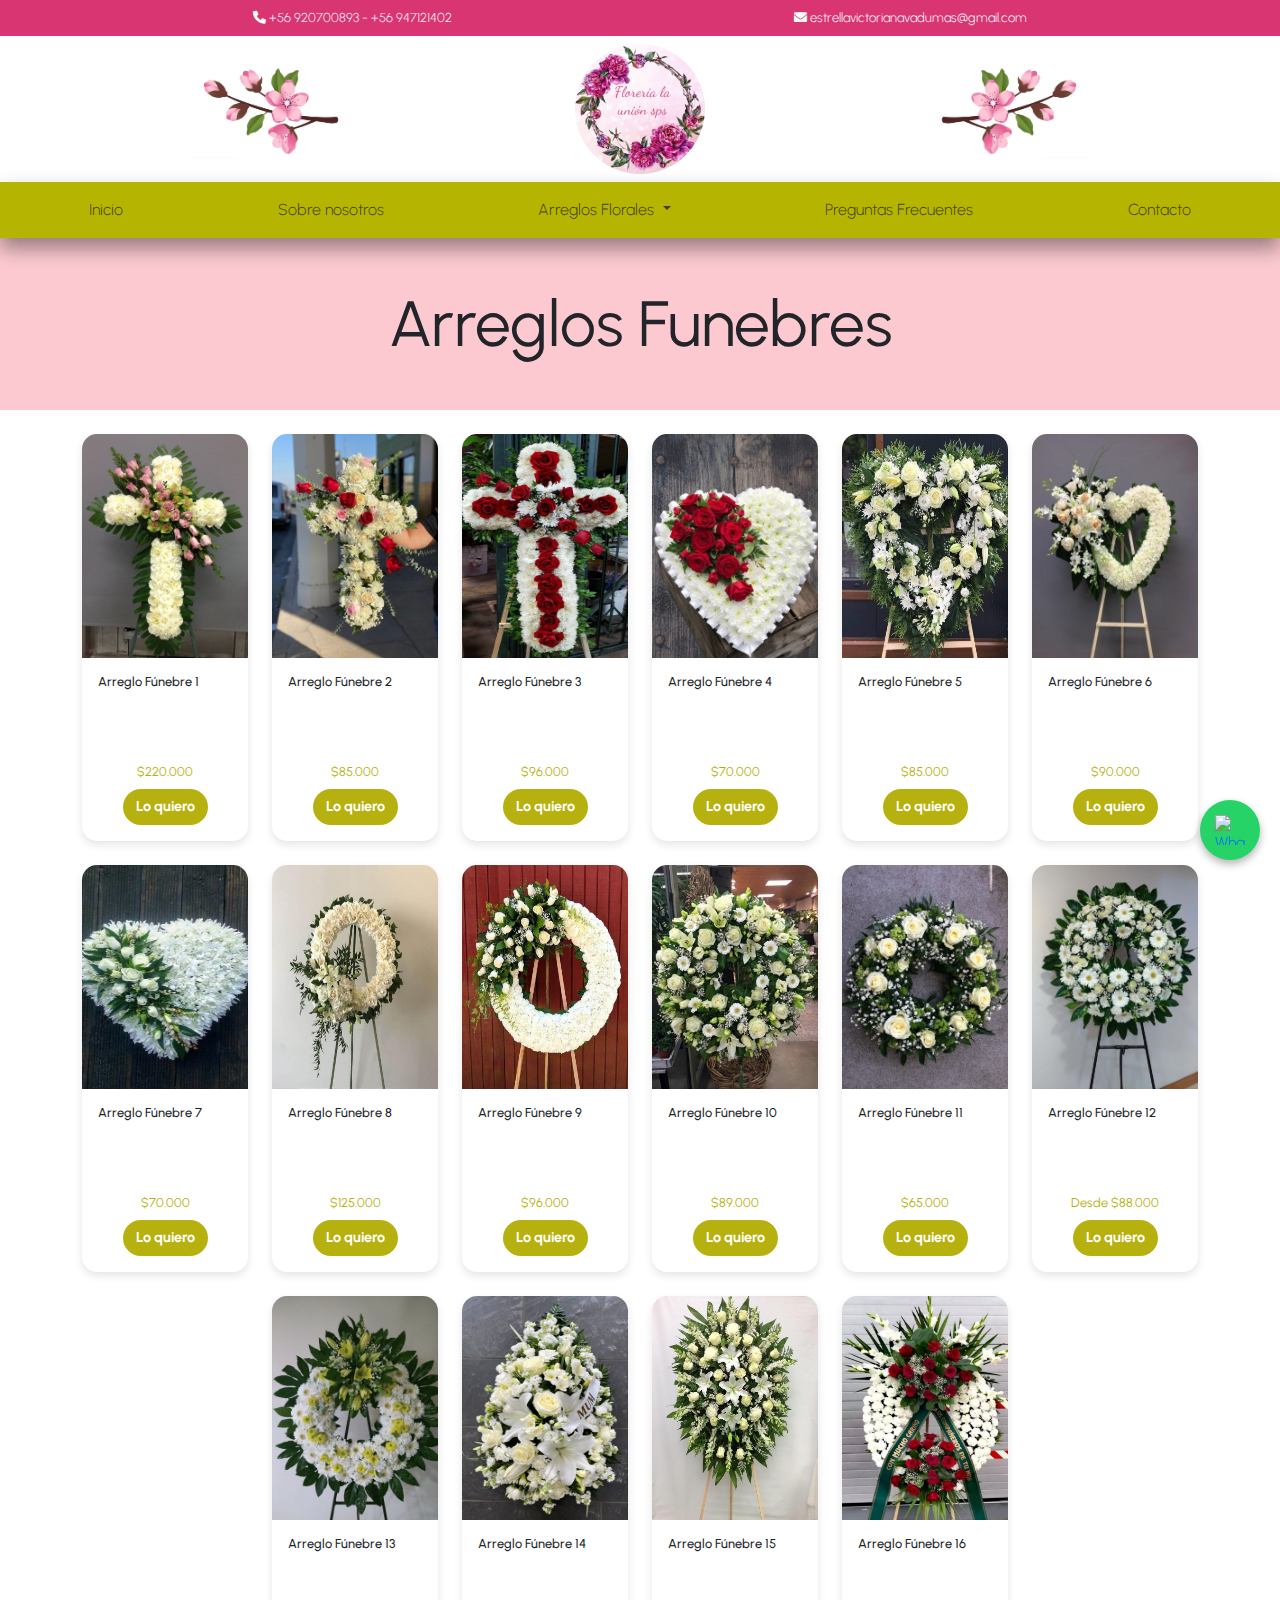
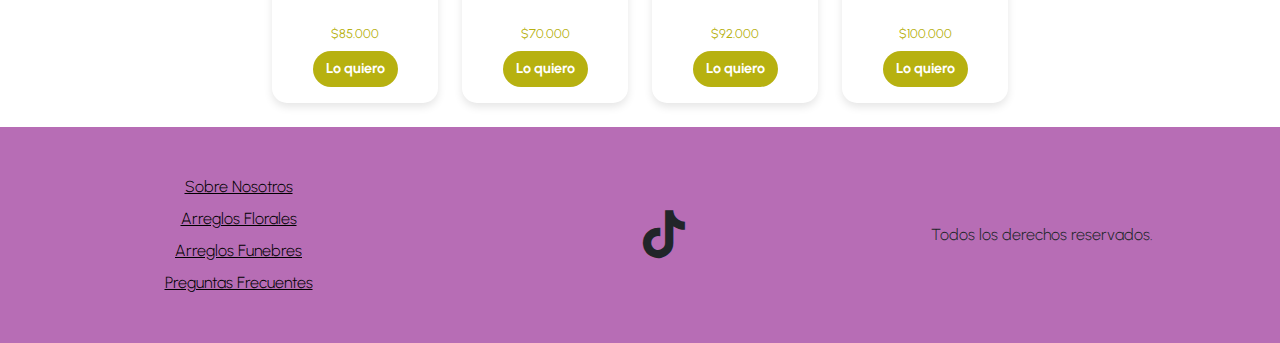
==== commit 83efef6d: "cambio8" ====
--- a/arreglosfunebres.html
+++ b/arreglosfunebres.html
@@ -73,7 +73,7 @@
       <!-- Las cards de arreglos fúnebres se generarán aquí dinámicamente -->
     </div>
   </main>
-  <footer class="row bg-light p-5 gap-5 justify-content-evenly align-items-center">
+  <footer class="row bgfoot p-5 gap-5 justify-content-evenly align-items-center">
     <div class="col-12 col-md-3 d-flex justify-content-center flex-column gap-2 text-center">
       <a href="./sn.html"; class="hp">Sobre Nosotros</a>
       <a href="./productos.html"; class="hp">Arreglos Florales</a>
--- a/assets/css/style.css
+++ b/assets/css/style.css
@@ -312,7 +312,7 @@
 }
 
 .bgrosado {
-  background-color: #f1516462;
+  background-color: #f151644f;
   ;
 }
 
@@ -346,6 +346,14 @@
   padding-bottom: 1rem;
 }
 
+.bgfoot {
+  background-color: #b76db5;
+}
+
+.hp {
+  color: black;
+}
+
 
 /*MEDIA QUERYS*/
 /* Media query para pantallas más pequeñas (móviles) */
